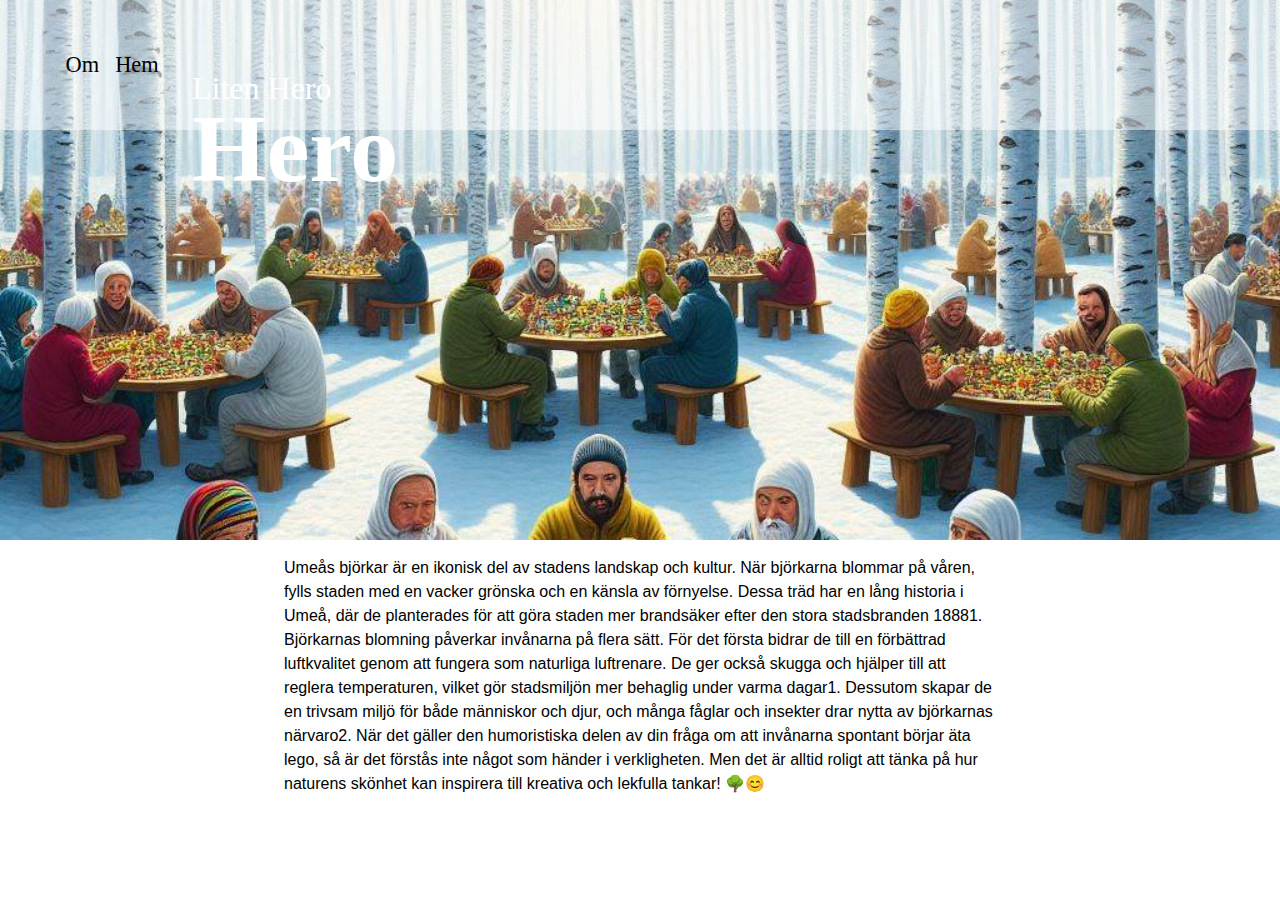
==== index.html @ 50a10b91 "test" ====
<!DOCTYPE html>
<html lang="en">
<head>
    <meta charset="UTF-8">
    <meta name="viewport" content="width=device-width, initial-scale=1.0">
    <title>Björkar i Umeå</title>
    <link rel="stylesheet" href="reset.css">
    <link rel="stylesheet" href="style.css">
</head>
<body>
    <nav>
        <ul>
            <li><a href="about.html">Om</a></li>
            <li><a href="index.html">Hem</a></li>
        </ul>
    </nav>

    <header class="hero">
        <img src="björkar.jpg" alt="En Bild på Björkar">
        <div class="overlay"></div>
        <h1>Hero</h1>
        <p>Liten Hero</p>
    </header>

    <div class="con">
        <p>Umeås björkar är en ikonisk del av stadens landskap och kultur. När björkarna blommar på våren, fylls staden med en vacker grönska och en känsla av förnyelse. Dessa träd har en lång historia i Umeå, där de planterades för att göra staden mer brandsäker efter den stora stadsbranden 18881. Björkarnas blomning påverkar invånarna på flera sätt. För det första bidrar de till en förbättrad luftkvalitet genom att fungera som naturliga luftrenare. De ger också skugga och hjälper till att reglera temperaturen, vilket gör stadsmiljön mer behaglig under varma dagar1. Dessutom skapar de en trivsam miljö för både människor och djur, och många fåglar och insekter drar nytta av björkarnas närvaro2. När det gäller den humoristiska delen av din fråga om att invånarna spontant börjar äta lego, så är det förstås inte något som händer i verkligheten. Men det är alltid roligt att tänka på hur naturens skönhet kan inspirera till kreativa och lekfulla tankar! 🌳😊</p>
    </div>
</body>
</html>
---- style.css ----
body,html{
    margin: 0;
}

.hero{
    display: grid;
    grid-template-areas: "stack";

    >*{
        grid-area: stack;
    }

    .overlay{
        height: 60vh;
        width: 100%;
        background-color: #00000000;
    
    }

    h1,p{
        color: #ffffff;
        font-size: 6rem;
        padding: 2rem;
        margin-left: 10rem;
    }

    p{
        font-size: 2rem;
    }

    img{
        width: 100%;
        max-height: 60vh;
        object-fit: cover;
    }
}

.con{
    p{
        width: 80ch;
        margin-inline: auto;
        font-family: sans-serif;
    }
}

nav{
    position: absolute;
    top: 0;
    left: 0;
    width: 100%;
    display: flex;
    flex-wrap: wrap;
    align-items: center;
    gap: 1rem;
    padding: 1.6rem;
    background-color: #ffffff80;
    font-size: 1.4rem;

    ul{
        list-style: none;
        display: flex;
        flex-wrap: wrap;
        flex-direction: row;
        gap: 1rem;
    }

    a{
        text-decoration: none;
    }
    }

    .about{

        h1,p{

        }
}
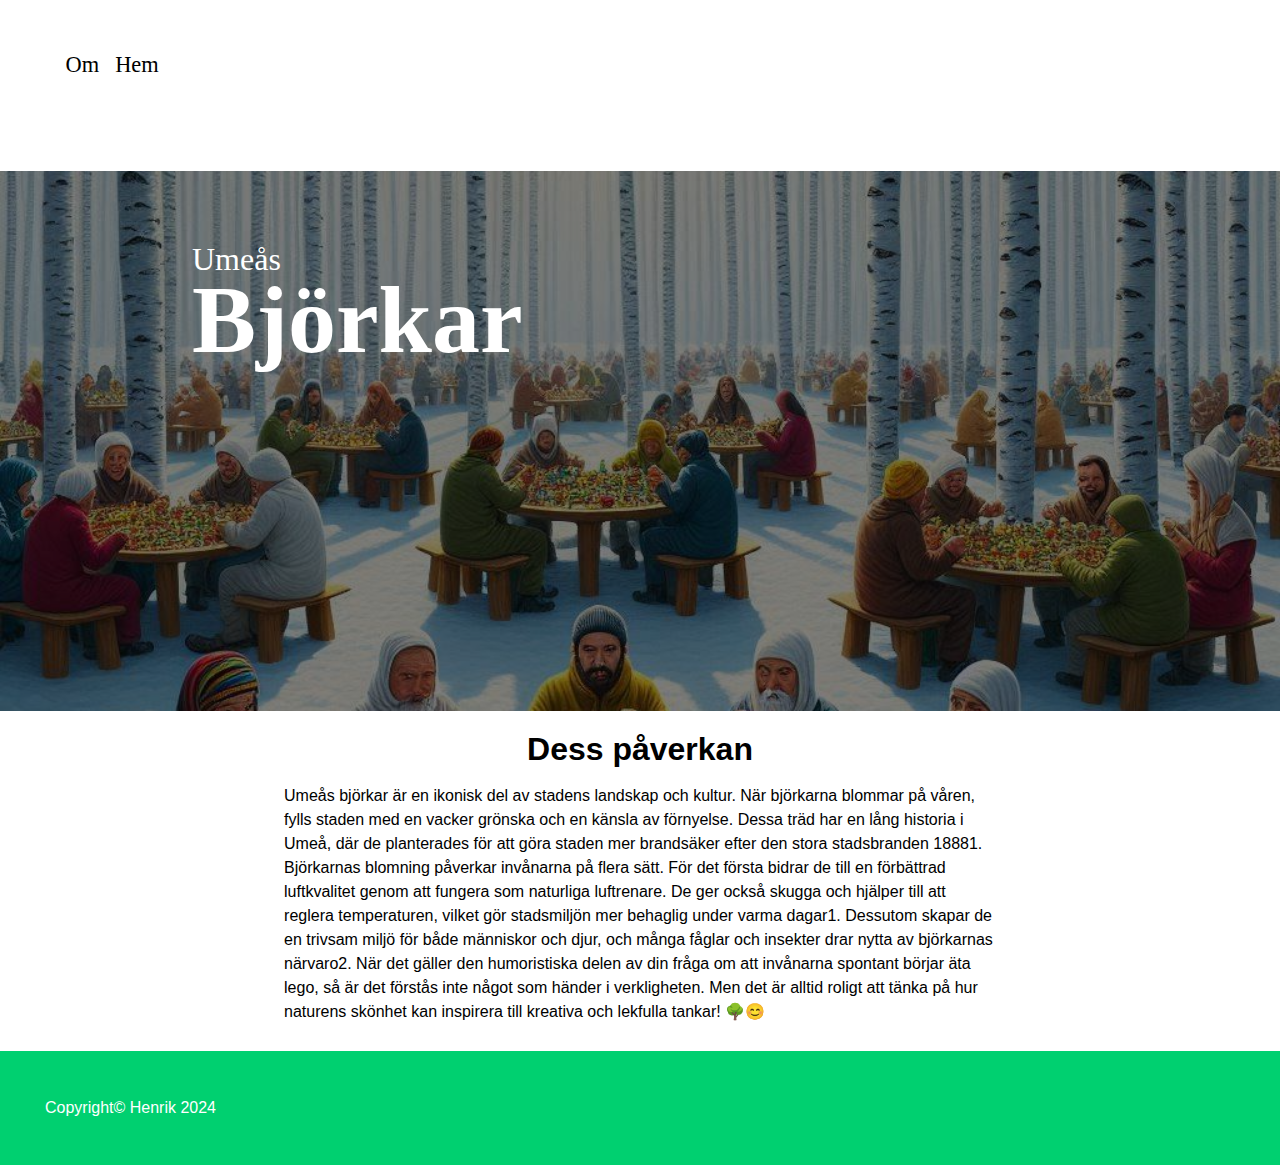
==== commit bf0f2d70: "Klar?" ====
--- a/index.html
+++ b/index.html
@@ -18,12 +18,17 @@
     <header class="hero">
         <img src="björkar.jpg" alt="En Bild på Björkar">
         <div class="overlay"></div>
-        <h1>Hero</h1>
-        <p>Liten Hero</p>
+        <h1>Björkar</h1>
+        <p>Umeås</p>
     </header>
 
     <div class="con">
+        <h1>Dess påverkan</h1>
         <p>Umeås björkar är en ikonisk del av stadens landskap och kultur. När björkarna blommar på våren, fylls staden med en vacker grönska och en känsla av förnyelse. Dessa träd har en lång historia i Umeå, där de planterades för att göra staden mer brandsäker efter den stora stadsbranden 18881. Björkarnas blomning påverkar invånarna på flera sätt. För det första bidrar de till en förbättrad luftkvalitet genom att fungera som naturliga luftrenare. De ger också skugga och hjälper till att reglera temperaturen, vilket gör stadsmiljön mer behaglig under varma dagar1. Dessutom skapar de en trivsam miljö för både människor och djur, och många fåglar och insekter drar nytta av björkarnas närvaro2. När det gäller den humoristiska delen av din fråga om att invånarna spontant börjar äta lego, så är det förstås inte något som händer i verkligheten. Men det är alltid roligt att tänka på hur naturens skönhet kan inspirera till kreativa och lekfulla tankar! 🌳😊</p>
     </div>
+
+    <footer>
+        Copyright© Henrik 2024
+    </footer>
 </body>
 </html>--- a/style.css
+++ b/style.css
@@ -3,6 +3,7 @@
 }
 
 .hero{
+    margin-top: 19vh;
     display: grid;
     grid-template-areas: "stack";
 
@@ -13,8 +14,7 @@
     .overlay{
         height: 60vh;
         width: 100%;
-        background-color: #00000000;
-    
+        background-color: #00000080;
     }
 
     h1,p{
@@ -36,14 +36,24 @@
 }
 
 .con{
+    font-family: sans-serif;
+    margin-bottom: 3vh;
+    h1{
+        text-align: center;
+    }
+
     p{
         width: 80ch;
         margin-inline: auto;
-        font-family: sans-serif;
     }
 }
 
+.bold{
+    font-weight: bold;
+}
+
 nav{
+    background-color: #ffffff;
     position: absolute;
     top: 0;
     left: 0;
@@ -53,8 +63,8 @@
     align-items: center;
     gap: 1rem;
     padding: 1.6rem;
-    background-color: #ffffff80;
     font-size: 1.4rem;
+
 
     ul{
         list-style: none;
@@ -67,11 +77,11 @@
     a{
         text-decoration: none;
     }
-    }
+}
 
-    .about{
-
-        h1,p{
-
-        }
+footer{
+    font-family: sans-serif;
+    padding: 5vh;
+    background-color: #00d070;
+    color: #ffffff;
 }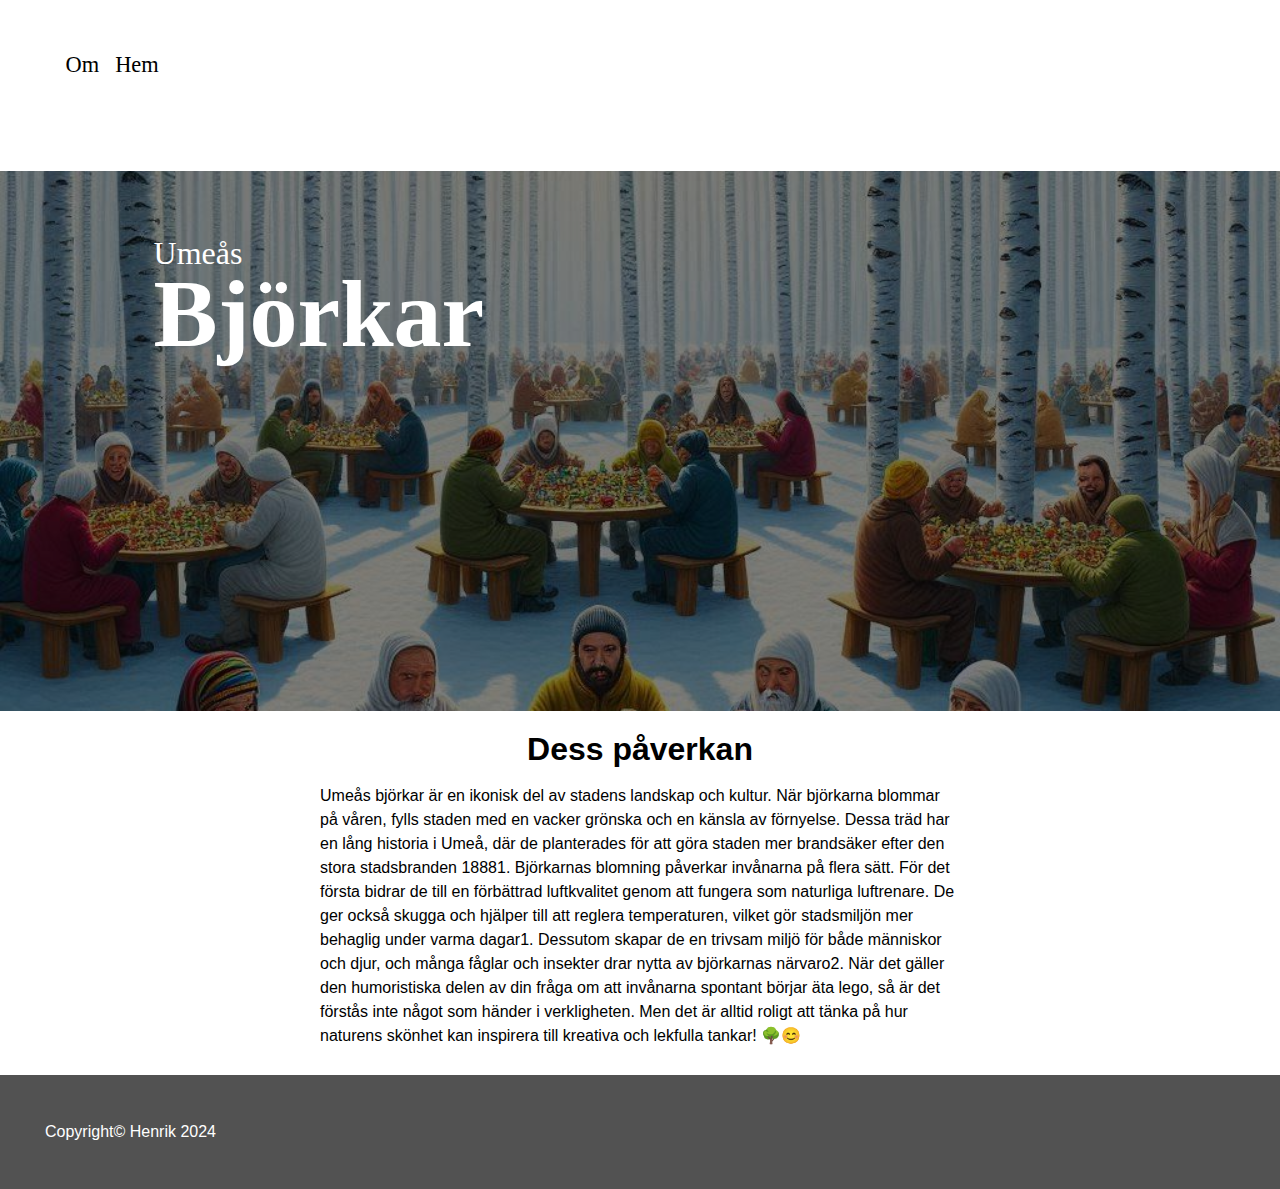
==== commit 4e5debed: "." ====
--- a/index.html
+++ b/index.html
@@ -16,6 +16,7 @@
     </nav>
 
     <header class="hero">
+        <div class="background"></div>
         <img src="björkar.jpg" alt="En Bild på Björkar">
         <div class="overlay"></div>
         <h1>Björkar</h1>
--- a/style.css
+++ b/style.css
@@ -20,18 +20,28 @@
     h1,p{
         color: #ffffff;
         font-size: 6rem;
-        padding: 2rem;
-        margin-left: 10rem;
+        padding: 2vw;
+        margin-left: 10vw;
     }
 
     p{
         font-size: 2rem;
     }
 
+    @media only screen and (max-width: 420px) {
+        h1,p {
+          font-size: 0;
+        }
+      }
+
     img{
         width: 100%;
-        max-height: 60vh;
+        height: 60vh;
         object-fit: cover;
+    }
+
+    .background{
+        background-color: #000000;
     }
 }
 
@@ -44,6 +54,7 @@
 
     p{
         width: 80ch;
+        max-width: 50vw;
         margin-inline: auto;
     }
 }
@@ -82,6 +93,6 @@
 footer{
     font-family: sans-serif;
     padding: 5vh;
-    background-color: #00d070;
+    background-color: #525252;
     color: #ffffff;
 }